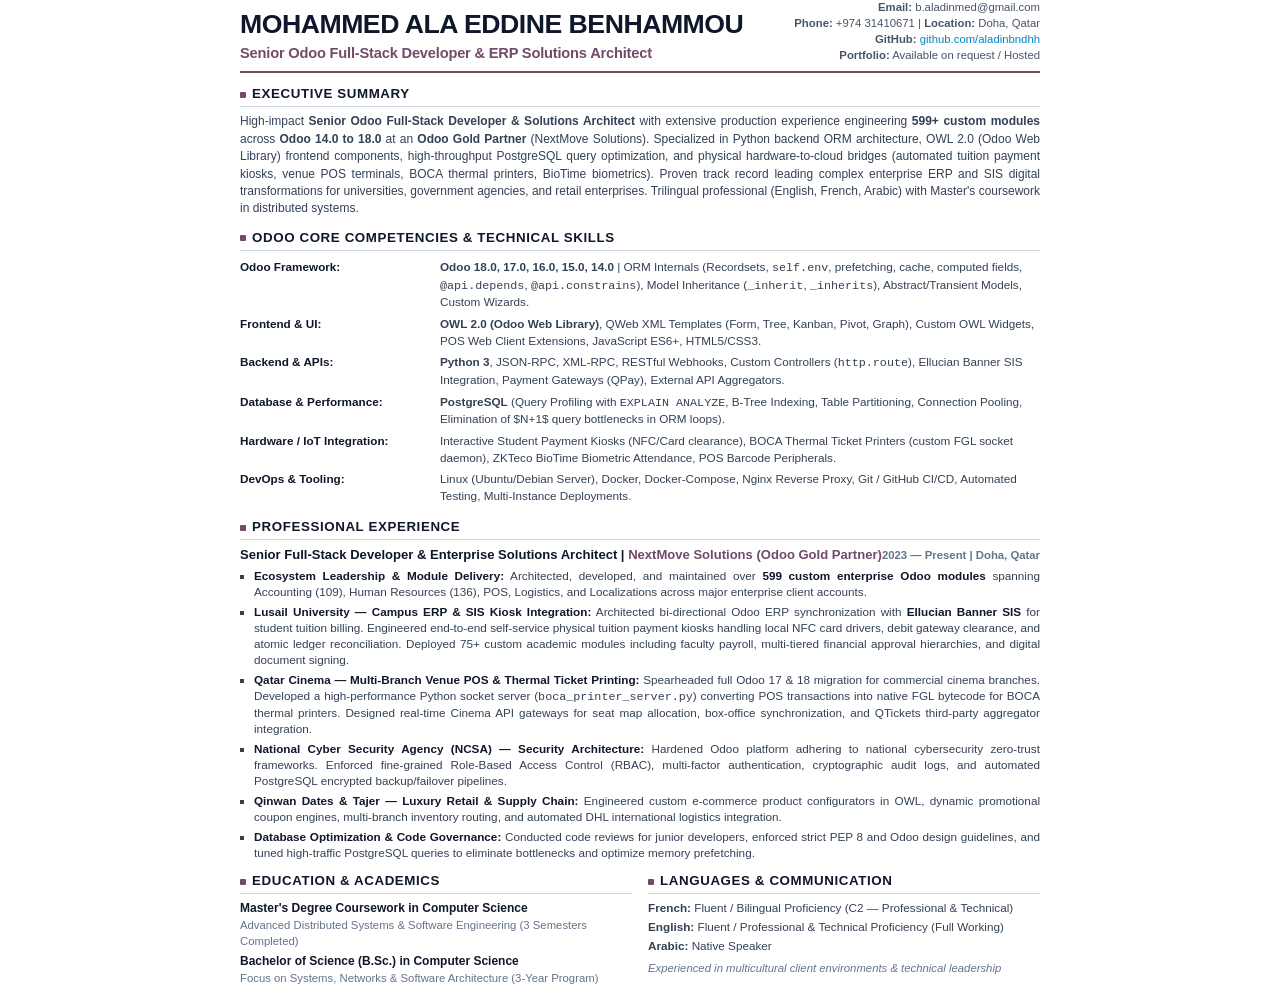
==== resume.html @ d2e119e3 "feat: update Odoo-specific profile README, CV and portfolio links" ====
<!DOCTYPE html>
<html lang="en">
<head>
  <meta charset="UTF-8">
  <meta name="viewport" content="width=device-width, initial-scale=1.0">
  <title>Mohammed Ala Eddine Benhammou - Senior Odoo Full-Stack Developer Resume</title>
  <style>
    @page {
      size: A4;
      margin: 10mm 12mm 10mm 12mm;
    }
    *, *::before, *::after {
      box-sizing: border-box;
      margin: 0;
      padding: 0;
    }
    body {
      font-family: 'Helvetica Neue', Helvetica, Arial, sans-serif;
      color: #1e293b;
      background: #ffffff;
      line-height: 1.42;
      font-size: 9.5pt;
      -webkit-font-smoothing: antialiased;
    }
    .resume-container {
      max-width: 800px;
      margin: 0 auto;
    }
    /* Header */
    header {
      border-bottom: 2px solid #714b67;
      padding-bottom: 8px;
      margin-bottom: 12px;
      display: flex;
      justify-content: space-between;
      align-items: flex-end;
    }
    .header-left h1 {
      font-size: 20pt;
      font-weight: 800;
      color: #0f172a;
      letter-spacing: -0.5px;
      line-height: 1.1;
      text-transform: uppercase;
    }
    .header-left .title {
      font-size: 11pt;
      font-weight: 700;
      color: #714b67;
      margin-top: 3px;
      letter-spacing: -0.2px;
    }
    .header-right {
      text-align: right;
      font-size: 8.5pt;
      color: #475569;
      line-height: 1.4;
    }
    .header-right a {
      color: #0284c7;
      text-decoration: none;
    }
    /* Sections */
    section {
      margin-bottom: 11px;
    }
    h2 {
      font-size: 10pt;
      font-weight: 800;
      text-transform: uppercase;
      letter-spacing: 0.6px;
      color: #0f172a;
      border-bottom: 1px solid #cbd5e1;
      padding-bottom: 2px;
      margin-bottom: 6px;
      display: flex;
      align-items: center;
      gap: 6px;
    }
    h2::before {
      content: "";
      display: inline-block;
      width: 6px;
      height: 6px;
      background-color: #714b67;
      border-radius: 1px;
    }
    p.summary {
      font-size: 9pt;
      color: #334155;
      line-height: 1.45;
      text-align: justify;
    }
    /* Skills Grid */
    .skills-table {
      width: 100%;
      border-collapse: collapse;
      font-size: 8.8pt;
    }
    .skills-table td {
      padding: 2.5px 0;
      vertical-align: top;
    }
    .skills-table td.cat {
      width: 25%;
      font-weight: 700;
      color: #0f172a;
    }
    .skills-table td.desc {
      width: 75%;
      color: #334155;
    }
    /* Experience */
    .exp-item {
      margin-bottom: 9px;
    }
    .exp-header {
      display: flex;
      justify-content: space-between;
      align-items: baseline;
      margin-bottom: 2px;
    }
    .role-company {
      font-size: 9.8pt;
      font-weight: 700;
      color: #0f172a;
    }
    .role-company span.company {
      color: #714b67;
      font-weight: 600;
    }
    .date-loc {
      font-size: 8.5pt;
      font-weight: 600;
      color: #64748b;
    }
    .exp-points {
      list-style-type: square;
      padding-left: 14px;
      margin-top: 3px;
    }
    .exp-points li {
      font-size: 8.8pt;
      color: #334155;
      margin-bottom: 3.5px;
      line-height: 1.38;
      text-align: justify;
    }
    .exp-points li strong {
      color: #0f172a;
    }
    /* Projects & Achievements */
    .proj-block {
      margin-top: 4px;
      padding-left: 6px;
      border-left: 2px solid #e2e8f0;
    }
    .proj-title {
      font-size: 9pt;
      font-weight: 700;
      color: #0f172a;
    }
    /* Education & Languages */
    .split-row {
      display: flex;
      justify-content: space-between;
      gap: 16px;
    }
    .split-col {
      flex: 1;
    }
    .edu-item {
      margin-bottom: 4px;
    }
    .edu-degree {
      font-weight: 700;
      font-size: 9pt;
      color: #0f172a;
    }
    .edu-school {
      font-size: 8.5pt;
      color: #64748b;
    }
    .lang-item {
      font-size: 8.8pt;
      color: #334155;
      margin-bottom: 2px;
    }
  </style>
</head>
<body>
  <div class="resume-container">
    <header>
      <div class="header-left">
        <h1>Mohammed Ala Eddine Benhammou</h1>
        <div class="title">Senior Odoo Full-Stack Developer & ERP Solutions Architect</div>
      </div>
      <div class="header-right">
        <div><strong>Email:</strong> b.aladinmed@gmail.com</div>
        <div><strong>Phone:</strong> +974 31410671 | <strong>Location:</strong> Doha, Qatar</div>
        <div><strong>GitHub:</strong> <a href="https://github.com/aladinbndhh">github.com/aladinbndhh</a></div>
        <div><strong>Portfolio:</strong> Available on request / Hosted</div>
      </div>
    </header>

    <!-- Executive Summary -->
    <section>
      <h2>Executive Summary</h2>
      <p class="summary">
        High-impact <strong>Senior Odoo Full-Stack Developer & Solutions Architect</strong> with extensive production experience engineering <strong>599+ custom modules</strong> across <strong>Odoo 14.0 to 18.0</strong> at an <strong>Odoo Gold Partner</strong> (NextMove Solutions). Specialized in Python backend ORM architecture, OWL 2.0 (Odoo Web Library) frontend components, high-throughput PostgreSQL query optimization, and physical hardware-to-cloud bridges (automated tuition payment kiosks, venue POS terminals, BOCA thermal printers, BioTime biometrics). Proven track record leading complex enterprise ERP and SIS digital transformations for universities, government agencies, and retail enterprises. Trilingual professional (English, French, Arabic) with Master's coursework in distributed systems.
      </p>
    </section>

    <!-- Technical Mastery -->
    <section>
      <h2>Odoo Core Competencies & Technical Skills</h2>
      <table class="skills-table">
        <tr>
          <td class="cat">Odoo Framework:</td>
          <td class="desc"><strong>Odoo 18.0, 17.0, 16.0, 15.0, 14.0</strong> | ORM Internals (Recordsets, <code>self.env</code>, prefetching, cache, computed fields, <code>@api.depends</code>, <code>@api.constrains</code>), Model Inheritance (<code>_inherit</code>, <code>_inherits</code>), Abstract/Transient Models, Custom Wizards.</td>
        </tr>
        <tr>
          <td class="cat">Frontend & UI:</td>
          <td class="desc"><strong>OWL 2.0 (Odoo Web Library)</strong>, QWeb XML Templates (Form, Tree, Kanban, Pivot, Graph), Custom OWL Widgets, POS Web Client Extensions, JavaScript ES6+, HTML5/CSS3.</td>
        </tr>
        <tr>
          <td class="cat">Backend & APIs:</td>
          <td class="desc"><strong>Python 3</strong>, JSON-RPC, XML-RPC, RESTful Webhooks, Custom Controllers (<code>http.route</code>), Ellucian Banner SIS Integration, Payment Gateways (QPay), External API Aggregators.</td>
        </tr>
        <tr>
          <td class="cat">Database & Performance:</td>
          <td class="desc"><strong>PostgreSQL</strong> (Query Profiling with <code>EXPLAIN ANALYZE</code>, B-Tree Indexing, Table Partitioning, Connection Pooling, Elimination of $N+1$ query bottlenecks in ORM loops).</td>
        </tr>
        <tr>
          <td class="cat">Hardware / IoT Integration:</td>
          <td class="desc">Interactive Student Payment Kiosks (NFC/Card clearance), BOCA Thermal Ticket Printers (custom FGL socket daemon), ZKTeco BioTime Biometric Attendance, POS Barcode Peripherals.</td>
        </tr>
        <tr>
          <td class="cat">DevOps & Tooling:</td>
          <td class="desc">Linux (Ubuntu/Debian Server), Docker, Docker-Compose, Nginx Reverse Proxy, Git / GitHub CI/CD, Automated Testing, Multi-Instance Deployments.</td>
        </tr>
      </table>
    </section>

    <!-- Professional Experience -->
    <section>
      <h2>Professional Experience</h2>
      <div class="exp-item">
        <div class="exp-header">
          <div class="role-company">Senior Full-Stack Developer & Enterprise Solutions Architect | <span class="company">NextMove Solutions (Odoo Gold Partner)</span></div>
          <div class="date-loc">2023 — Present | Doha, Qatar</div>
        </div>
        <ul class="exp-points">
          <li><strong>Ecosystem Leadership & Module Delivery:</strong> Architected, developed, and maintained over <strong>599 custom enterprise Odoo modules</strong> spanning Accounting (109), Human Resources (136), POS, Logistics, and Localizations across major enterprise client accounts.</li>
          <li><strong>Lusail University — Campus ERP & SIS Kiosk Integration:</strong> Architected bi-directional Odoo ERP synchronization with <strong>Ellucian Banner SIS</strong> for student tuition billing. Engineered end-to-end self-service physical tuition payment kiosks handling local NFC card drivers, debit gateway clearance, and atomic ledger reconciliation. Deployed 75+ custom academic modules including faculty payroll, multi-tiered financial approval hierarchies, and digital document signing.</li>
          <li><strong>Qatar Cinema — Multi-Branch Venue POS & Thermal Ticket Printing:</strong> Spearheaded full Odoo 17 & 18 migration for commercial cinema branches. Developed a high-performance Python socket server (<code>boca_printer_server.py</code>) converting POS transactions into native FGL bytecode for BOCA thermal printers. Designed real-time Cinema API gateways for seat map allocation, box-office synchronization, and QTickets third-party aggregator integration.</li>
          <li><strong>National Cyber Security Agency (NCSA) — Security Architecture:</strong> Hardened Odoo platform adhering to national cybersecurity zero-trust frameworks. Enforced fine-grained Role-Based Access Control (RBAC), multi-factor authentication, cryptographic audit logs, and automated PostgreSQL encrypted backup/failover pipelines.</li>
          <li><strong>Qinwan Dates & Tajer — Luxury Retail & Supply Chain:</strong> Engineered custom e-commerce product configurators in OWL, dynamic promotional coupon engines, multi-branch inventory routing, and automated DHL international logistics integration.</li>
          <li><strong>Database Optimization & Code Governance:</strong> Conducted code reviews for junior developers, enforced strict PEP 8 and Odoo design guidelines, and tuned high-traffic PostgreSQL queries to eliminate bottlenecks and optimize memory prefetching.</li>
        </ul>
      </div>
    </section>

    <!-- Education & Languages -->
    <section>
      <div class="split-row">
        <div class="split-col">
          <h2>Education & Academics</h2>
          <div class="edu-item">
            <div class="edu-degree">Master's Degree Coursework in Computer Science</div>
            <div class="edu-school">Advanced Distributed Systems & Software Engineering (3 Semesters Completed)</div>
          </div>
          <div class="edu-item">
            <div class="edu-degree">Bachelor of Science (B.Sc.) in Computer Science</div>
            <div class="edu-school">Focus on Systems, Networks & Software Architecture (3-Year Program)</div>
          </div>
        </div>
        <div class="split-col">
          <h2>Languages & Communication</h2>
          <div class="lang-item"><strong>French:</strong> Fluent / Bilingual Proficiency (C2 — Professional & Technical)</div>
          <div class="lang-item"><strong>English:</strong> Fluent / Professional & Technical Proficiency (Full Working)</div>
          <div class="lang-item"><strong>Arabic:</strong> Native Speaker</div>
          <div style="margin-top: 6px; font-size: 8.5pt; color: #64748b;">
            <em>Experienced in multicultural client environments & technical leadership</em>
          </div>
        </div>
      </div>
    </section>

  </div>
</body>
</html>
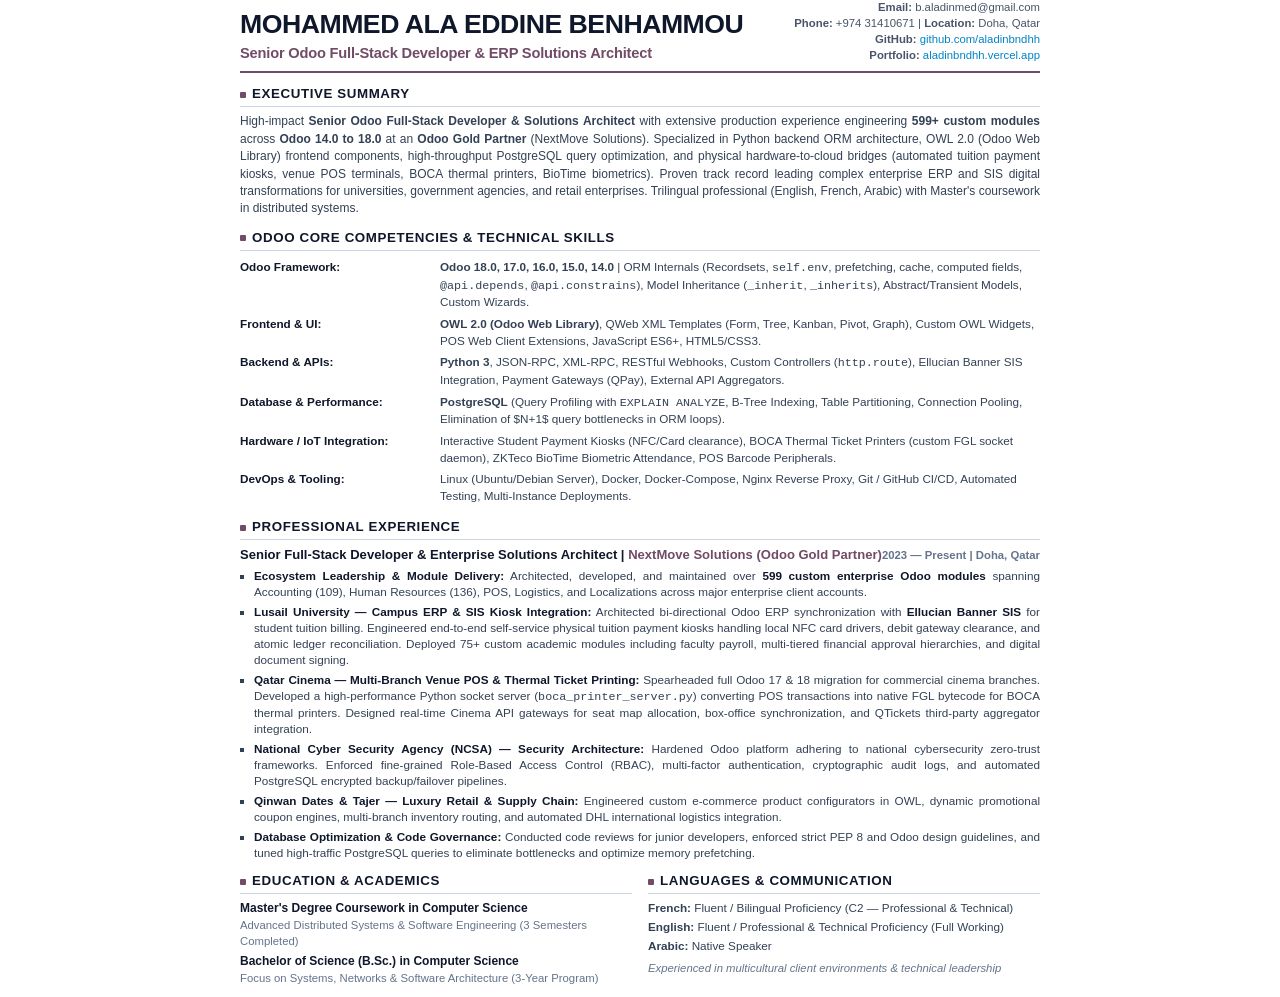
==== commit 10e6d4c2: "feat: link live Vercel portfolio across resume and profile README" ====
--- a/resume.html
+++ b/resume.html
@@ -199,7 +199,7 @@
         <div><strong>Email:</strong> b.aladinmed@gmail.com</div>
         <div><strong>Phone:</strong> +974 31410671 | <strong>Location:</strong> Doha, Qatar</div>
         <div><strong>GitHub:</strong> <a href="https://github.com/aladinbndhh">github.com/aladinbndhh</a></div>
-        <div><strong>Portfolio:</strong> Available on request / Hosted</div>
+        <div><strong>Portfolio:</strong> <a href="https://aladinbndhh.vercel.app/">aladinbndhh.vercel.app</a></div>
       </div>
     </header>
 
